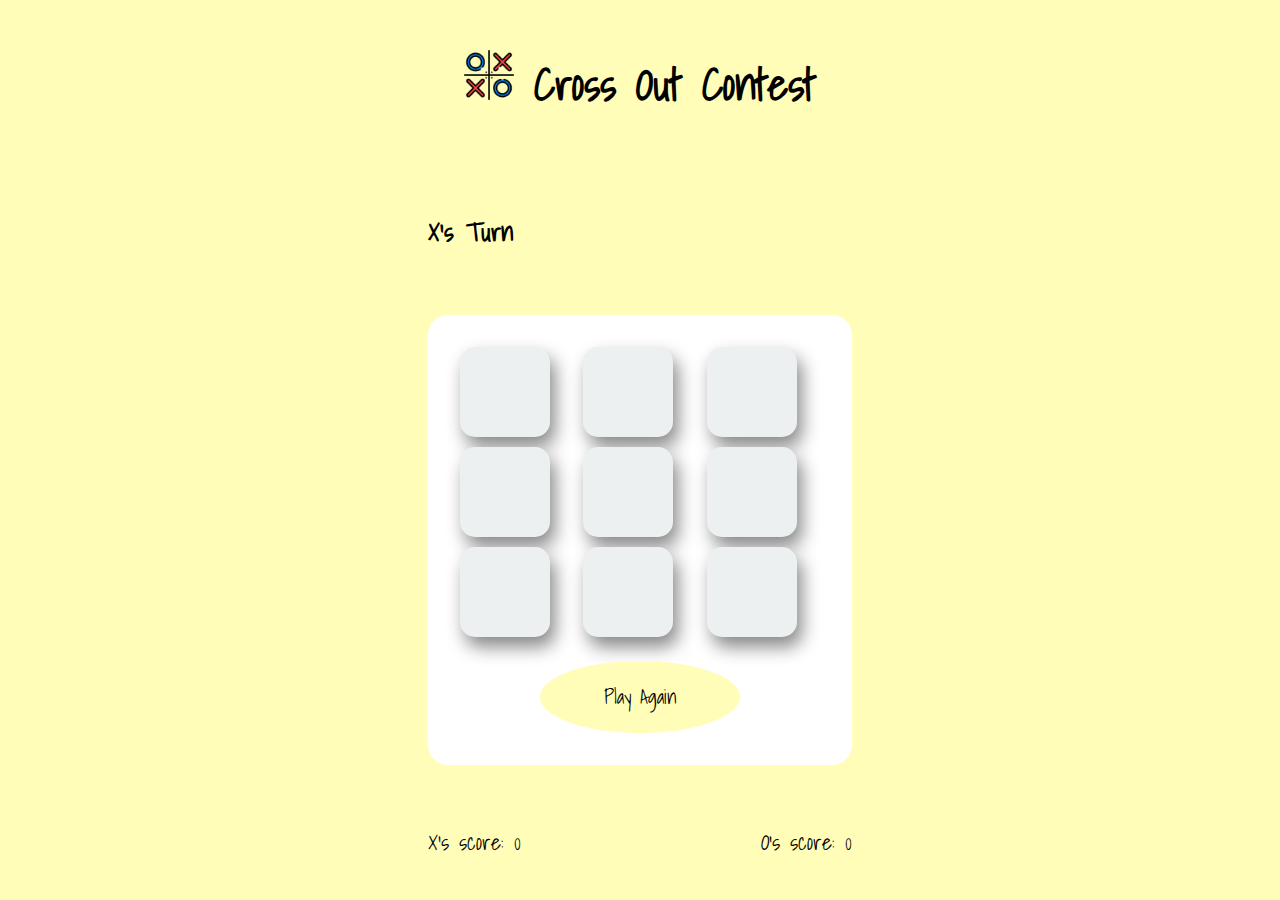
==== index.html @ 199ef7e7 "style: buttons style updated" ====
<!DOCTYPE html>
<html lang="en">
  <head>
    <meta charset="UTF-8" />
    <meta name="viewport" content="width=device-width, initial-scale=1.0" />

    <!-- font awesome and google fonts -->
    <link
      href="https://fonts.googleapis.com/css?family=Shadows Into Light"
      rel="stylesheet"
    />
    <!-- font favicon -->
    <link rel="icon" type="image/x-icon" href="assets/images/logo.png" />

    <link rel="stylesheet" href="assets/css/style.css" />
    <title>CrossOut Contest</title>
  </head>
  <body>
    <h1 class="heading">
      <img class="logo" src="assets/images/logo.png" alt="logo" /> Cross Out
      Contest
    </h1>
    <h3 id="current-player">X's Turn</h3>
    <div class="game-area">
      <div id="board">
        <div class="cell"></div>
        <div class="cell"></div>
        <div class="cell"></div>
        <div class="cell"></div>
        <div class="cell"></div>
        <div class="cell"></div>
        <div class="cell"></div>
        <div class="cell"></div>
        <div class="cell"></div>
      </div>
      <button class="button" id="reset" onclick="resetBoard()">
        Play Again
      </button>
    </div>

    <!-- Game Pop Up -->
    <div id="resultPopUp" class="popUp">
      <div class="popUpContent">
        <p id="popUpText"></p>
        <button class="button popUp-button" id="close" onclick="closePopUp()">
          Close
        </button>
      </div>
    </div>

    <!-- score area -->
    <div class="score-area">
      <p class="scores">X's score: <span id="score0">0</span></p>
      <p class="scores">O's score: <span id="score1">0</span></p>
    </div>

    <script src="assets/js/script.js"></script>
  </body>
</html>
---- assets/css/style.css ----
.logo {
    width: 50px;  
    height: auto;
}

.heading{
    text-align: center;
}


body {
    font-family: 'Shadows Into Light';
    font-size: 22px;
    align-items: center;
    display: grid;
    justify-content: center;
    height: 100vh;
    margin: 0;
    background-color: #fffdb7;
  }

.game-area {
    text-align: center;
    background-color: white;
    padding: 2rem;
    border-radius: 20px;
    width: 360px;
    
  }

#board {
    display: grid;
    grid-template-columns: repeat(3, 1fr);
    gap: 10px;
    margin-bottom: 1.5rem;
  }

.cell {
    width: 90px;
    height: 90px;
    display: flex;
    align-items: center;
    justify-content: center;
    border-radius: 15px;
    font-size: 2rem;
    background-color: #ecf0f1;
    box-shadow: 5px 10px 18px #888888;
  }

.score-area {
    display: flex;
    justify-content: space-between; 
}

/* PopUp Styles */
.popUp {
    display: none;
    position: fixed;
    left: 0;
    top: 0;
    width: 100%;
    height: 100%;
    background-color: rgba(0,0,0,0.7);
    z-index: 2;
    align-items: center;
    justify-content: center;
  }
  
.popUpContent {
    padding: 20px;
    background-color: #fff;
    border-radius: 10px;
    box-shadow: 0px 10px 30px rgba(0, 0, 0, 0.3);
    text-align: center;
  }
  
.popUp-button {

    /* position: absolute;
    right: 15px;
    top: 15px;
    cursor: pointer;
    font-size: 1.2rem; */
}

  .button {
    font-family: 'Shadows Into Light';
    position: relative;
    background-color: #fffdb7;
    border: none;
    font-size: 20px;
    color: black;
    padding: 20px;
    width: 200px;
    border-radius: 50%;
    text-align: center;
    transition-duration: 0.4s;
    text-decoration: none;
    overflow: hidden;
    cursor: pointer;
  }
  
  .button:after {
    content: "";
    background: #f1f1f1;
    display: block;
    position: absolute;
    padding-top: 200%;
    padding-left: 350%;
    margin-left: -20px !important;
    margin-top: -120%;
    opacity: 0;
    transition: all 0.8s
  }
  
  .button:active:after {
    padding: 0;
    margin: 0;
    opacity: 1;
    transition: 0s
  }
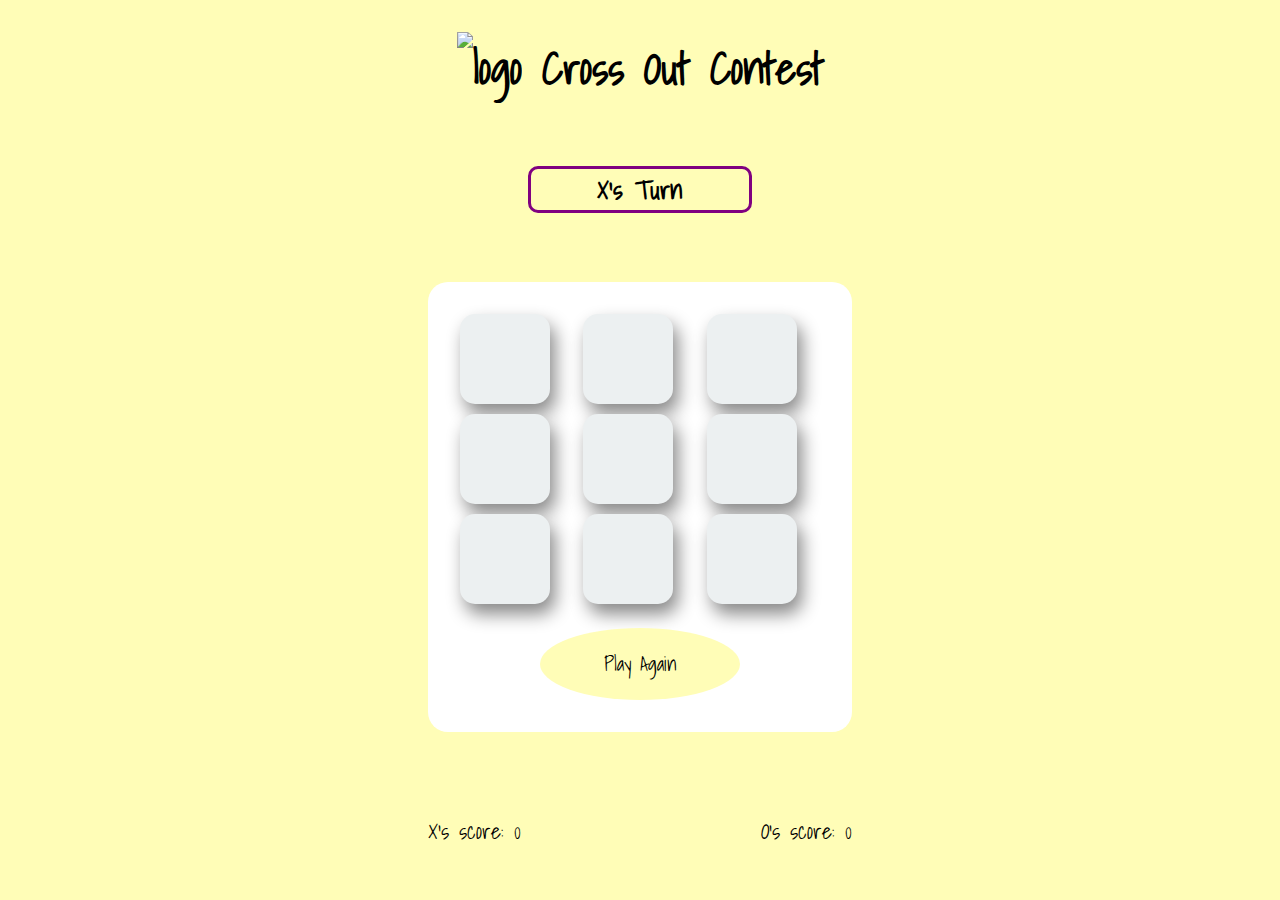
==== commit 92a62687: "logo size reduced on index page" ====
--- a/index.html
+++ b/index.html
@@ -10,15 +10,15 @@
       rel="stylesheet"
     />
     <!-- font favicon -->
-    <link rel="icon" type="image/x-icon" href="assets/images/logo.png" />
+    <link rel="icon" type="image/x-icon" href="assets/images/logo-small.png" />
 
     <link rel="stylesheet" href="assets/css/style.css" />
-    <title>CrossOut Contest</title>
+    <title>Cross Out Contest</title>
   </head>
   <body>
     <h1 class="heading">
-      <img class="logo" src="assets/images/logo.png" alt="logo" /> Cross Out
-      Contest
+      <img class="logo" src="assets/images/logo-small.png" alt="logo" /> Cross
+      Out Contest
     </h1>
     <h3 id="current-player">X's Turn</h3>
     <div class="game-area">
@@ -33,7 +33,7 @@
         <div class="cell"></div>
         <div class="cell"></div>
       </div>
-      <button class="button" id="reset" onclick="resetBoard()">
+      <button class="button playAgain-button" id="reset" onclick="resetBoard()">
         Play Again
       </button>
     </div>
--- a/assets/css/style.css
+++ b/assets/css/style.css
@@ -1,10 +1,30 @@
+:root {
+    --secondary-color: #fffdb7;
+    --primary-color: #fff;
+    --white-color: white;
+    --white-light-color: #f1f1f1;
+    --outline-color: purple;
+    --white-bakcground-light: rgba(0, 0, 0, 0.7);
+}
+
 .logo {
-    width: 50px;  
+    width: 40px;  
     height: auto;
 }
 
 .heading{
     text-align: center;
+}
+
+h1 {
+    margin: 2px 2px 2px 2px;
+}
+
+h3 {
+    margin: 2px 100px 10px 100px;
+    text-align: center;
+    border-radius: 10px;
+    border: 3px solid var(--outline-color);
 }
 
 
@@ -16,12 +36,12 @@
     justify-content: center;
     height: 100vh;
     margin: 0;
-    background-color: #fffdb7;
+    background-color: var(--secondary-color);
   }
 
 .game-area {
     text-align: center;
-    background-color: white;
+    background-color: var(--white-color);
     padding: 2rem;
     border-radius: 20px;
     width: 360px;
@@ -60,7 +80,7 @@
     top: 0;
     width: 100%;
     height: 100%;
-    background-color: rgba(0,0,0,0.7);
+    background-color: var(--white-bakcground-light);
     z-index: 2;
     align-items: center;
     justify-content: center;
@@ -68,41 +88,39 @@
   
 .popUpContent {
     padding: 20px;
-    background-color: #fff;
+    background-color: var(--primary-color);
     border-radius: 10px;
     box-shadow: 0px 10px 30px rgba(0, 0, 0, 0.3);
     text-align: center;
   }
   
 .popUp-button {
-
-    /* position: absolute;
-    right: 15px;
-    top: 15px;
-    cursor: pointer;
-    font-size: 1.2rem; */
+    width: 150px;
 }
 
-  .button {
+.button {
     font-family: 'Shadows Into Light';
     position: relative;
-    background-color: #fffdb7;
+    background-color: var(--secondary-color);
     border: none;
     font-size: 20px;
     color: black;
     padding: 20px;
-    width: 200px;
     border-radius: 50%;
     text-align: center;
     transition-duration: 0.4s;
     text-decoration: none;
     overflow: hidden;
     cursor: pointer;
-  }
+}
+
+.playAgain-button {
+    width: 200px;
+}
   
-  .button:after {
+.button:after {
     content: "";
-    background: #f1f1f1;
+    background: var(--white-light-color);
     display: block;
     position: absolute;
     padding-top: 200%;
@@ -111,11 +129,11 @@
     margin-top: -120%;
     opacity: 0;
     transition: all 0.8s
-  }
+}
   
-  .button:active:after {
+.button:active:after {
     padding: 0;
     margin: 0;
     opacity: 1;
     transition: 0s
-  }+}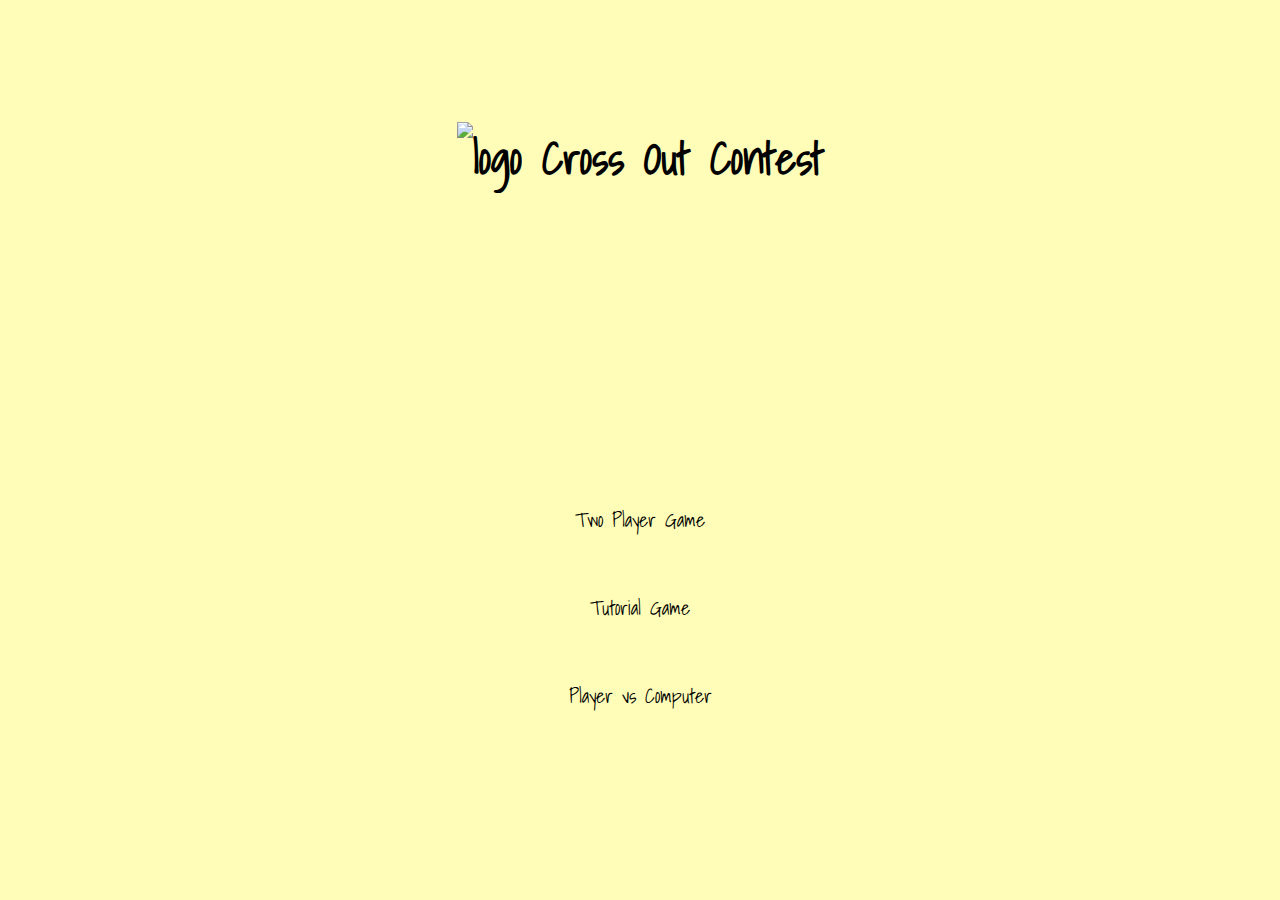
==== commit 194c9684: "some refactoring done" ====
--- a/index.html
+++ b/index.html
@@ -3,16 +3,13 @@
   <head>
     <meta charset="UTF-8" />
     <meta name="viewport" content="width=device-width, initial-scale=1.0" />
-
-    <!-- font awesome and google fonts -->
     <link
       href="https://fonts.googleapis.com/css?family=Shadows Into Light"
       rel="stylesheet"
     />
-    <!-- font favicon -->
     <link rel="icon" type="image/x-icon" href="assets/images/logo-small.png" />
-
     <link rel="stylesheet" href="assets/css/style.css" />
+    <link rel="stylesheet" href="assets/css/landing.css" />
     <title>Cross Out Contest</title>
   </head>
   <body>
@@ -20,40 +17,26 @@
       <img class="logo" src="assets/images/logo-small.png" alt="logo" /> Cross
       Out Contest
     </h1>
-    <h3 id="current-player">X's Turn</h3>
-    <div class="game-area">
-      <div id="board">
-        <div class="cell"></div>
-        <div class="cell"></div>
-        <div class="cell"></div>
-        <div class="cell"></div>
-        <div class="cell"></div>
-        <div class="cell"></div>
-        <div class="cell"></div>
-        <div class="cell"></div>
-        <div class="cell"></div>
-      </div>
-      <button class="button playAgain-button" id="reset" onclick="resetBoard()">
-        Play Again
+    <div class="menu-area">
+      <button
+        class="button menu-button"
+        onclick="window.location.href='player-vs-player.html'"
+      >
+        Two Player Game
+      </button>
+      <button
+        class="button menu-button"
+        onclick="window.location.href='tutorial.html'"
+      >
+        Tutorial Game
+      </button>
+      <button
+        class="button menu-button"
+        onclick="window.location.href='player-vs-computer.html'"
+      >
+        Player vs Computer
       </button>
     </div>
-
-    <!-- Game Pop Up -->
-    <div id="resultPopUp" class="popUp">
-      <div class="popUpContent">
-        <p id="popUpText"></p>
-        <button class="button popUp-button" id="close" onclick="closePopUp()">
-          Close
-        </button>
-      </div>
-    </div>
-
-    <!-- score area -->
-    <div class="score-area">
-      <p class="scores">X's score: <span id="score0">0</span></p>
-      <p class="scores">O's score: <span id="score1">0</span></p>
-    </div>
-
     <script src="assets/js/script.js"></script>
   </body>
 </html>
--- a/assets/css/landing.css
+++ b/assets/css/landing.css
@@ -0,0 +1,14 @@
+
+.menu-area {
+    text-align: center;
+    padding: 2rem;
+    border-radius: 20px;
+    width: 360px;
+    margin: 0 auto;
+}
+
+.menu-button {
+    display: block;
+    margin: 1rem auto;
+    width: 250px;
+}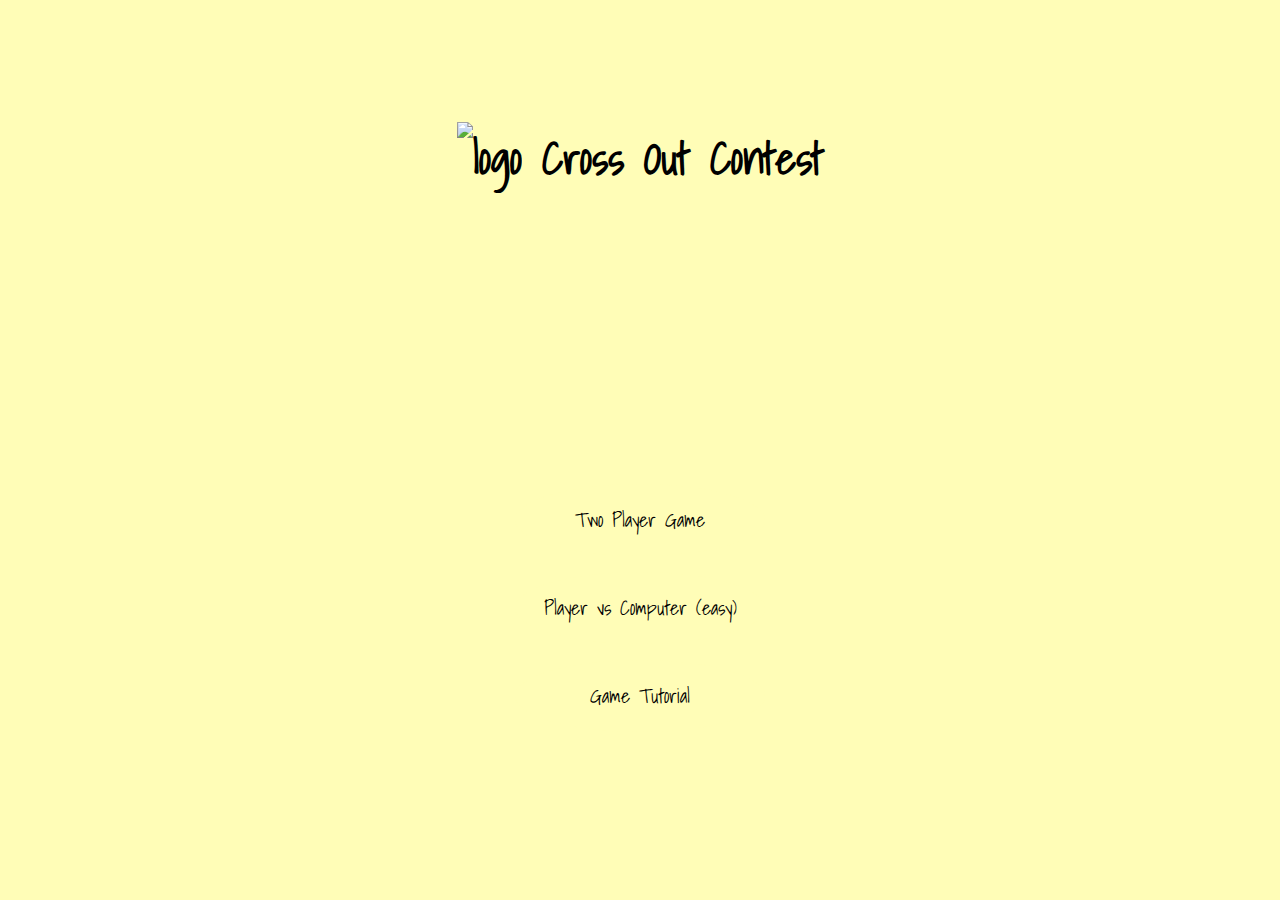
==== commit 384671a1: "Computer play from easy side" ====
--- a/index.html
+++ b/index.html
@@ -24,17 +24,18 @@
       >
         Two Player Game
       </button>
+
+      <button
+        class="button menu-button"
+        onclick="window.location.href='player-vs-computer-easy.html'"
+      >
+        Player vs Computer (easy)
+      </button>
       <button
         class="button menu-button"
         onclick="window.location.href='tutorial.html'"
       >
-        Tutorial Game
-      </button>
-      <button
-        class="button menu-button"
-        onclick="window.location.href='player-vs-computer.html'"
-      >
-        Player vs Computer
+        Game Tutorial
       </button>
     </div>
     <script src="assets/js/script.js"></script>
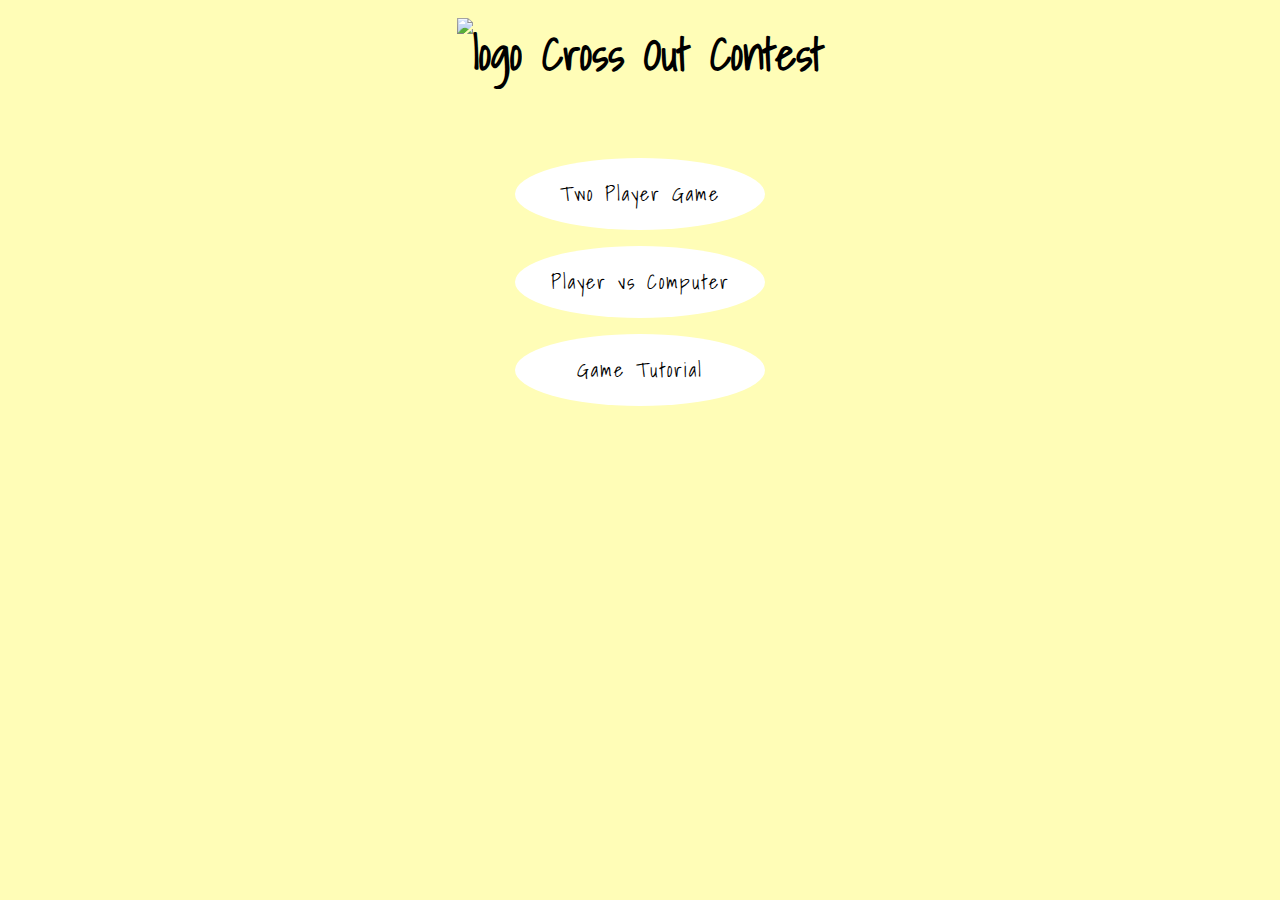
==== commit 46078f0d: "index page button styling updated" ====
--- a/index.html
+++ b/index.html
@@ -29,8 +29,9 @@
         class="button menu-button"
         onclick="window.location.href='player-vs-computer-easy.html'"
       >
-        Player vs Computer (easy)
+        Player vs Computer
       </button>
+
       <button
         class="button menu-button"
         onclick="window.location.href='tutorial.html'"
--- a/assets/css/style.css
+++ b/assets/css/style.css
@@ -12,16 +12,13 @@
     height: auto;
 }
 
-.heading{
-    text-align: center;
-}
-
-h1 {
-    margin: 2px 2px 2px 2px;
+.heading {
+    text-align: center;
+    margin: 2px 2px 10px 2px;
 }
 
 h3 {
-    margin: 2px 100px 10px 100px;
+    margin: 0px 100px 10px 100px;
     text-align: center;
     border-radius: 10px;
     border: 3px solid var(--outline-color);
@@ -34,8 +31,8 @@
     align-items: center;
     display: grid;
     justify-content: center;
-    height: 100vh;
-    margin: 0;
+    height: 50vh;
+    margin: 10px 2px 2px 2px;
     background-color: var(--secondary-color);
   }
 
@@ -73,7 +70,7 @@
 }
 
 /* PopUp Styles */
-.popUp {
+.pop-up {
     display: none;
     position: fixed;
     left: 0;
@@ -86,7 +83,7 @@
     justify-content: center;
   }
   
-.popUpContent {
+.pop-up-content {
     padding: 20px;
     background-color: var(--primary-color);
     border-radius: 10px;
@@ -94,13 +91,14 @@
     text-align: center;
   }
   
-.popUp-button {
+.pop-up-button {
     width: 150px;
 }
 
 .button {
     font-family: 'Shadows Into Light';
     position: relative;
+    width: 150px;
     background-color: var(--secondary-color);
     border: none;
     font-size: 20px;
@@ -114,10 +112,6 @@
     cursor: pointer;
 }
 
-.playAgain-button {
-    width: 200px;
-}
-  
 .button:after {
     content: "";
     background: var(--white-light-color);
@@ -136,4 +130,142 @@
     margin: 0;
     opacity: 1;
     transition: 0s
-}+}
+
+/** Main Page button styling */
+
+.menu-button {
+    background-color: var(--primary-color);
+    letter-spacing: 2px;
+}
+
+.menu-button:hover{
+    letter-spacing: 3px;
+    background-color:#ecf0f1
+  }
+
+/** Tutorial Page styling */
+
+.tutorial {
+    display: flex;
+    justify-content: space-between;
+}
+
+.tutorial > div {
+    margin-right: 20px;
+}
+
+.how-to-page {
+    text-align: center;
+    background-color: var(--white-color);
+    padding: 2rem;
+    border-radius: 20px;
+    width: 200px;
+}
+
+.board-small{
+    display: grid;
+    grid-template-columns: repeat(3, 1fr);
+    gap: 5px;
+    margin-bottom: 1.5rem;
+  }
+
+.cell-tutorial {
+    width: 50px;
+    height: 50px;
+    display: flex;
+    align-items: center;
+    justify-content: center;
+    border-radius: 15px;
+    font-size: 2rem;
+    background-color: #ecf0f1;
+    box-shadow: 5px 10px 18px #888888;
+  }
+
+.color {
+    background-color: var(--secondary-color);
+  }
+
+.tutorial-text  {
+    text-align: center;
+}
+
+.button-tutorial {
+        font-family: 'Shadows Into Light';
+        position: relative;
+        width: 150px;
+        background-color: var(--primary-color);
+        border: none;
+        font-size: 20px;
+        color: black;
+        padding: 20px;
+        border-radius: 50%;
+        transition-duration: 0.4s;
+        text-decoration: none;
+        overflow: hidden;
+        cursor: pointer;
+    }
+.button-div {
+    display: flex;
+    justify-content: center;
+    align-items: center;
+}
+
+/* --------- Media Queries -----------*/
+
+@media only screen and (max-width: 768px) {
+    body {
+        height: 100vh;
+    }
+
+    .game-area {
+        width: 90%;
+        padding: 1rem;
+    }
+
+    #board, .board-small {
+        gap: 5px;
+    }
+
+    .cell, .cell-tutorial {
+        width: 60px;
+        height: 60px;
+    }
+
+    .button, .pop-up-button {
+        width: 120px;
+    }
+
+    .tutorial {
+        flex-direction: column;
+        align-items: center;
+    }
+
+    .tutorial > div {
+        margin-right: 0;
+        margin-bottom: 20px;
+    }
+
+    .how-to-page {
+        width: 80%;
+    }
+}
+
+@media only screen and (min-width: 769px) and (max-width: 1024px) {
+    .game-area {
+        width: 80%;
+    }
+
+    .cell, .cell-tutorial {
+        width: 70px;
+        height: 70px;
+    }
+
+    .button, .pop-up-button {
+        width: 130px;
+    }
+
+    .how-to-page {
+        width: 70%;
+    }
+}
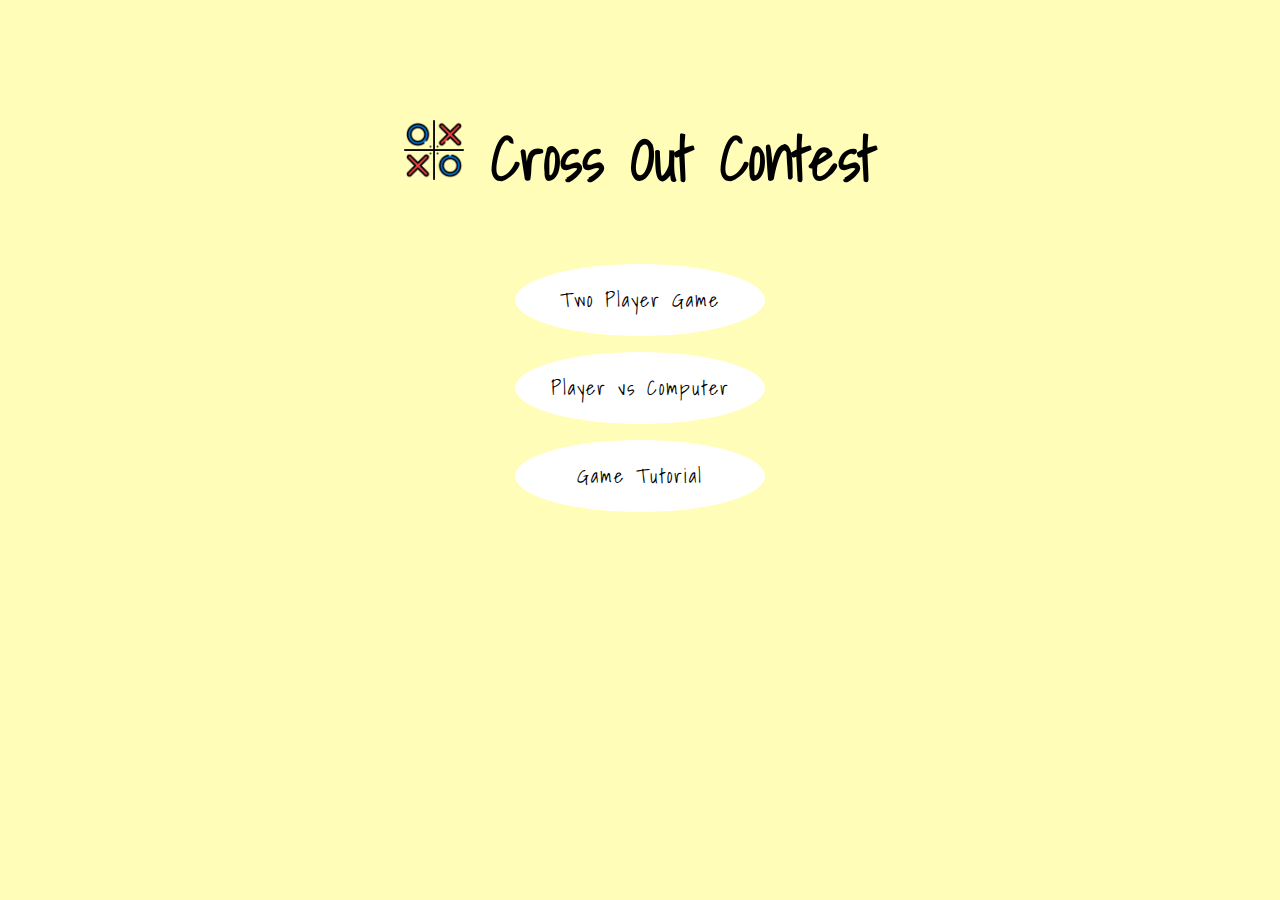
==== commit 70778688: "styling on buttons done" ====
--- a/index.html
+++ b/index.html
@@ -13,10 +13,12 @@
     <title>Cross Out Contest</title>
   </head>
   <body>
-    <h1 class="heading">
-      <img class="logo" src="assets/images/logo-small.png" alt="logo" /> Cross
-      Out Contest
+    
+    <h1 class="heading main-page-heading">
+    <img class="logo logo-main-page" src="assets/images/logo.png" alt="logo" /> 
+      Cross Out Contest
     </h1>
+    
     <div class="menu-area">
       <button
         class="button menu-button"
--- a/assets/css/style.css
+++ b/assets/css/style.css
@@ -12,6 +12,10 @@
     height: auto;
 }
 
+.logo-main-page {
+    width: 60px;
+    height: auto;
+}
 .heading {
     text-align: center;
     margin: 2px 2px 10px 2px;
@@ -62,6 +66,10 @@
     font-size: 2rem;
     background-color: #ecf0f1;
     box-shadow: 5px 10px 18px #888888;
+    
+  }
+.cell:hover {
+    box-shadow: 3px 7px 10px #888888;
   }
 
 .score-area {
@@ -111,6 +119,11 @@
     overflow: hidden;
     cursor: pointer;
 }
+
+button:hover {
+    letter-spacing: 1px;
+}
+
 
 .button:after {
     content: "";
@@ -139,10 +152,16 @@
     letter-spacing: 2px;
 }
 
-.menu-button:hover{
+.menu-button:hover {
     letter-spacing: 3px;
     background-color:#ecf0f1
-  }
+}
+
+.main-page-heading {
+    font-size: 60px;
+    margin-top: 100px
+    ;
+}
 
 /** Tutorial Page styling */
 
